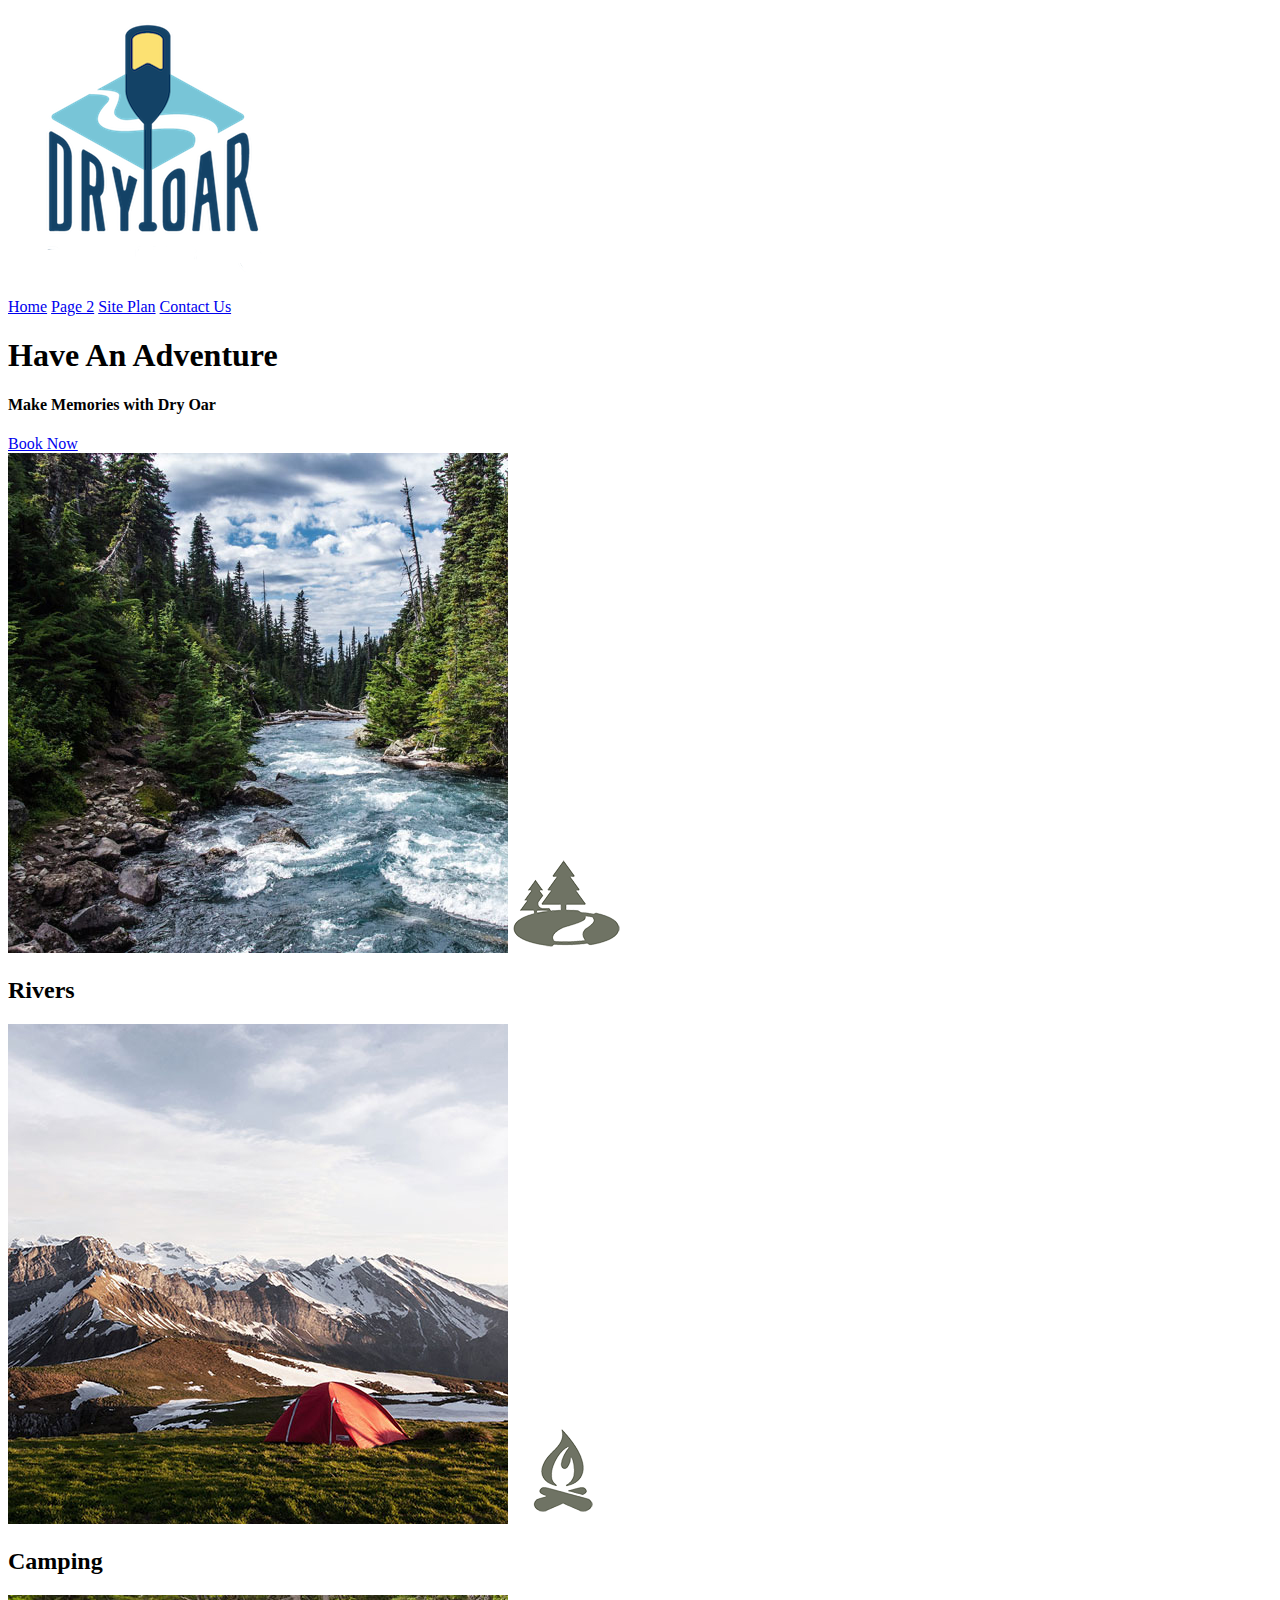
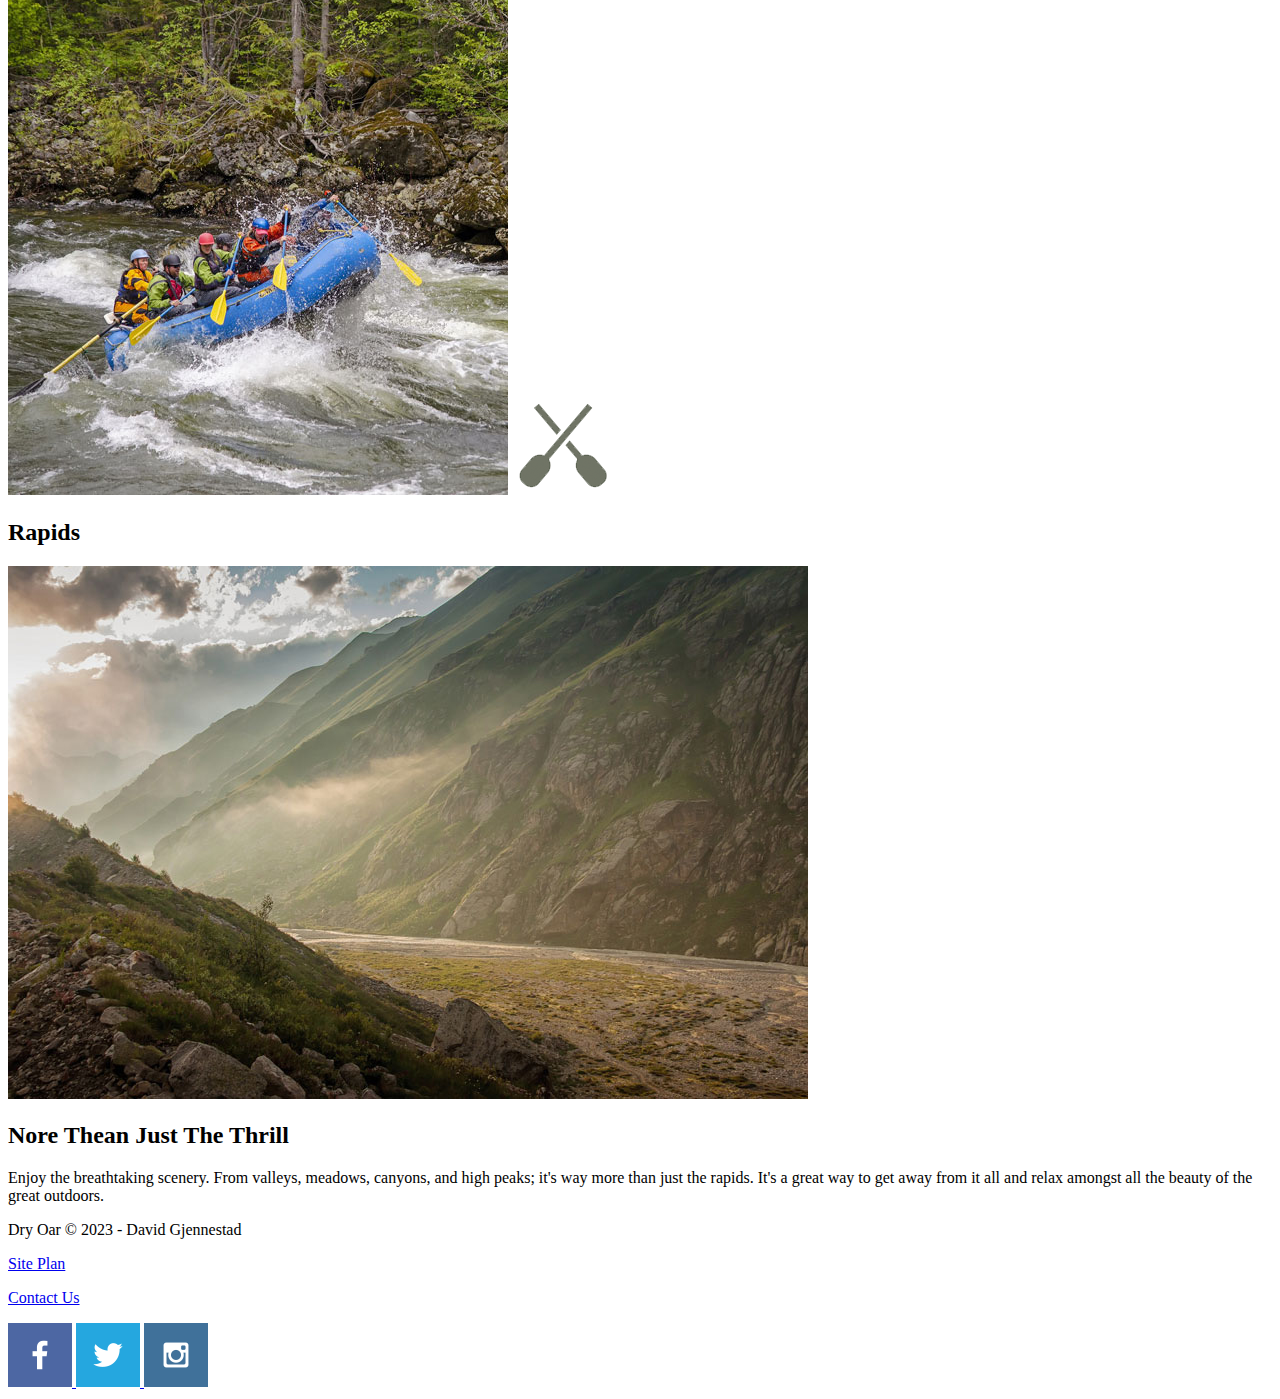
==== wwr/index.html @ d8a386f3 "Built the structure for the home page" ====
<!DOCTYPE html>
<html lang="en">
<head>
    <meta charset="UTF-8">
    <meta http-equiv="X-UA-Compatible" content="IE=edge">
    <meta name="viewport" content="width=device-width, initial-scale=1.0">
    <title>Whitewater Rafting Vacations | Dry Oar Boating | Home</title>
</head>
<body>
    <header>
        <a id="logo_link" href="index.html">
            <img class="logo" src="./images/logo.png" alt="Dry Oar Logo">
        </a>
        <nav>
            <a href="index.html">Home</a>
            <a href="#">Page 2</a>
            <a href="site-plan-rafting.html">Site Plan</a>
            <a href="contactus.html">Contact Us</a>
        </nav>
    </header>
    <div id="hero">
        <div id="hero-box">
            <imag id="hero-img" src="./images/hero.png" alt="People enjoying white water rafting"></imag>
        </div>
        <section id="hero-msg">
            <h1 class="home-title">Have An Adventure</h1>
            <h4>Make Memories with Dry Oar</h4>
            <div class="button-box">
                <a class="book" href="contactus.html">Book Now</a>
            </div>
        </section>
    </div>
    <main class="home-grid">
        <section class="rivers-card">
            <img class="card-img" src="./images/rivers.jpg" alt="river in forest">
            <img class="icon" src="./images/river_icon.png" alt="river icon">
            <h2>Rivers</h2>
        </section>
        <section class="camping-card">
            <img class="card-img" src="./images/camping.jpg" alt="tent in mountains">
            <img class="icon" src="./images/fire_icon.png" alt="fire icon">
            <h2>Camping</h2>
        </section>
        <section class="rapids-card">
            <img class="card-img" src="./images/rapids.jpg" alt="rafting boat">
            <img class="icon" src="./images/oars.png" alt="oars ican">
            <h2>Rapids</h2>
        </section>
        <img class="mountains" src="./images/mountains.jpg" alt="Misty mountains">
        <section class="msg">
            <h2>Nore Thean Just The Thrill</h2>
            <p>Enjoy the breathtaking scenery. From valleys, meadows, canyons, and high peaks; it's way more than just the rapids. It's a great way to get away from it all and relax amongst all the beauty of the great outdoors.</p>
        </section>
    </main>
    <footer>
        <p>Dry Oar &copy; 2023 - David Gjennestad</p>
        <p><a href="site-plan-rafting.html">Site Plan</a></p>
        <p><a href="contactus.html">Contact Us</a></p>
        <div class="social">
            <a href="https://facebook.com">
                <img src="./images/facebook.png" alt="fb icon">
            </a>
            <a href="https://twitter.com">
                <img src="./images/twitter.png" alt="twitter icon">
            </a>
            <a href="https://instagram.com">
                <img src="./images/instagram.png" alt="instagram icon">
            </a>
        </div>
    </footer>
</body>
</html>
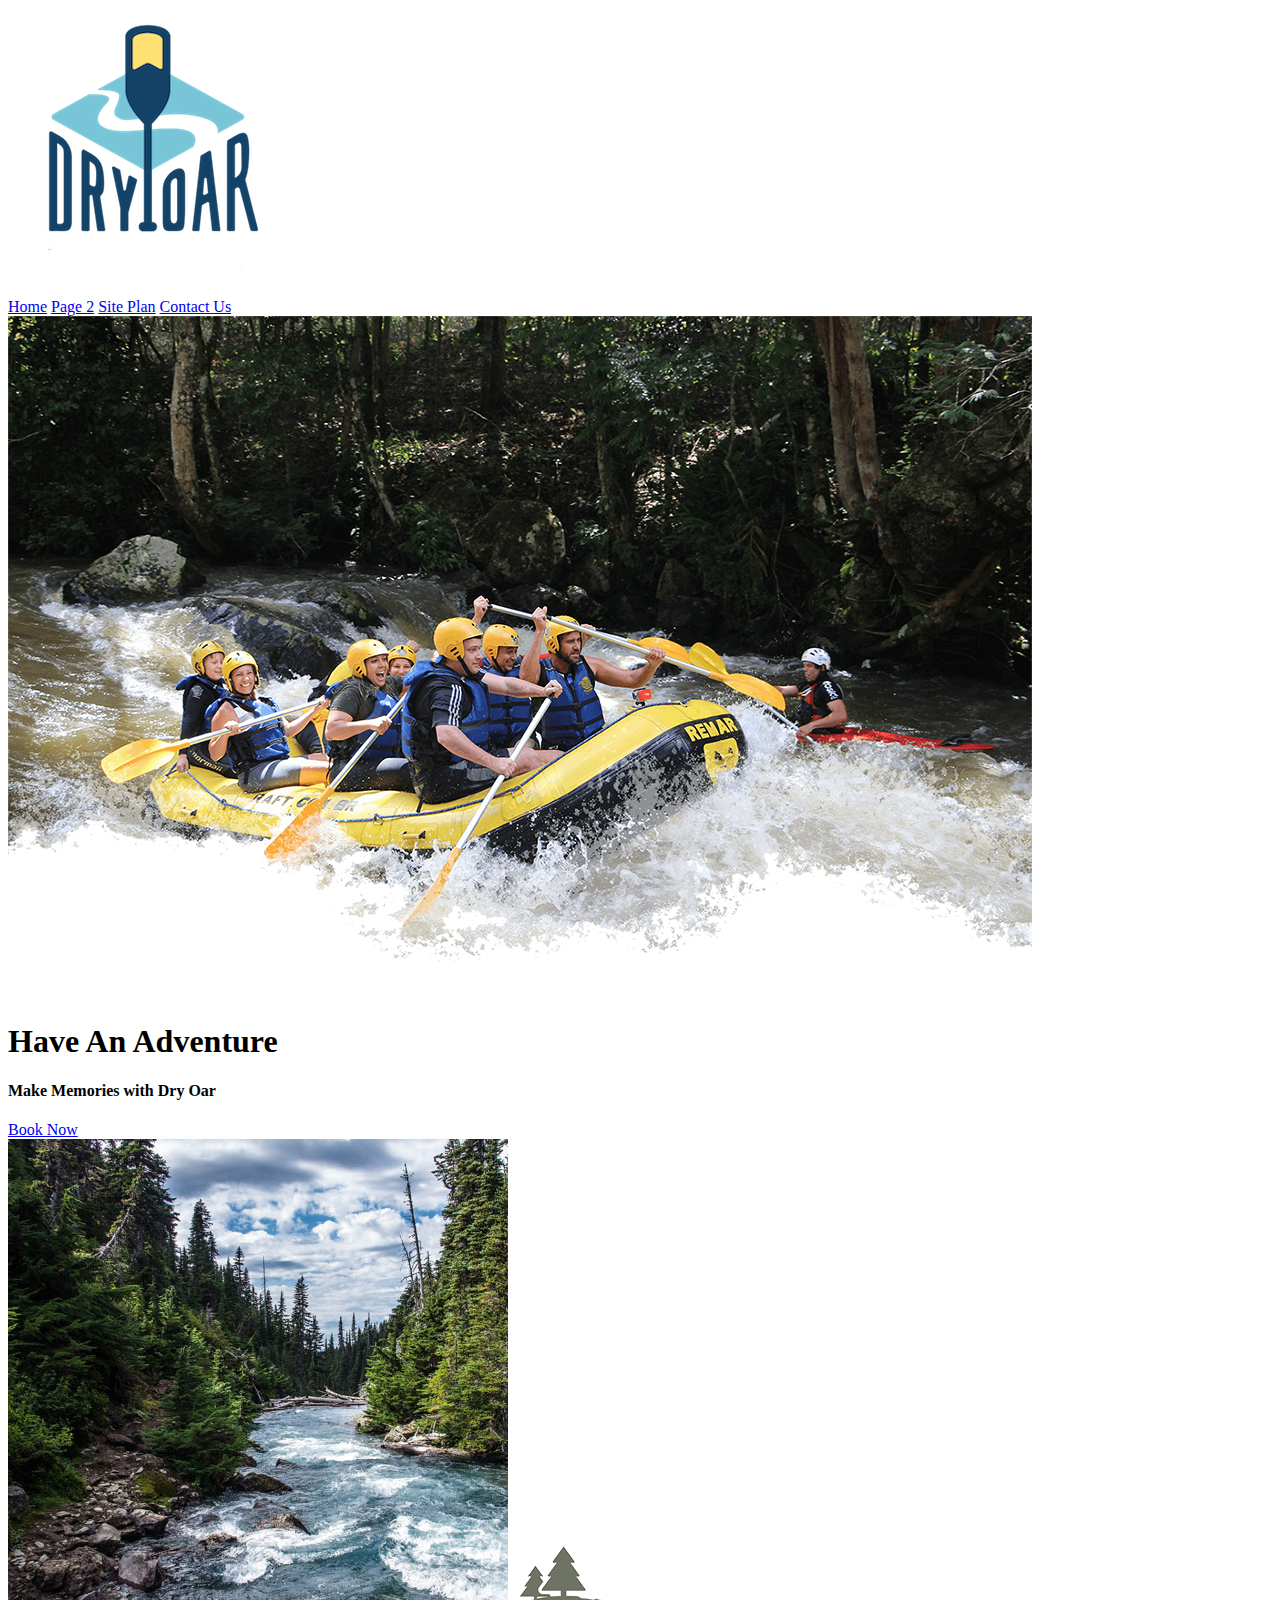
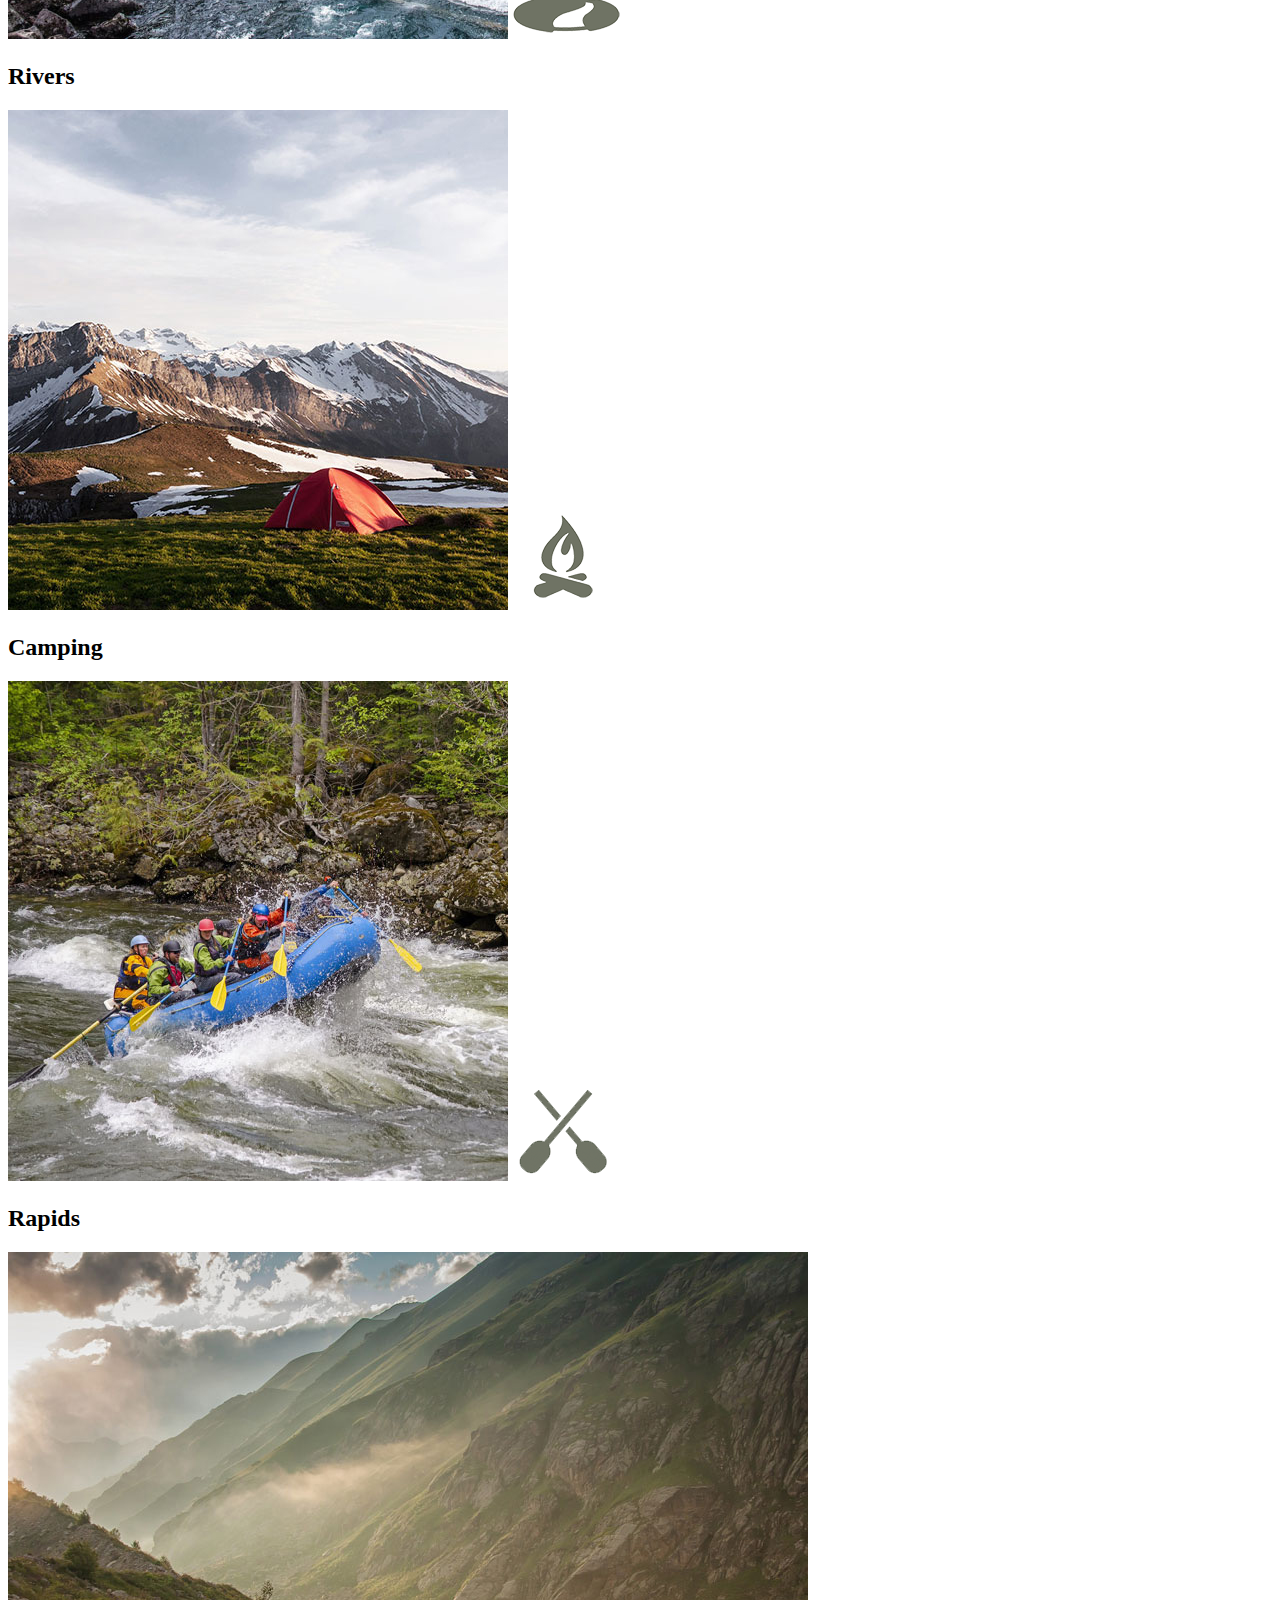
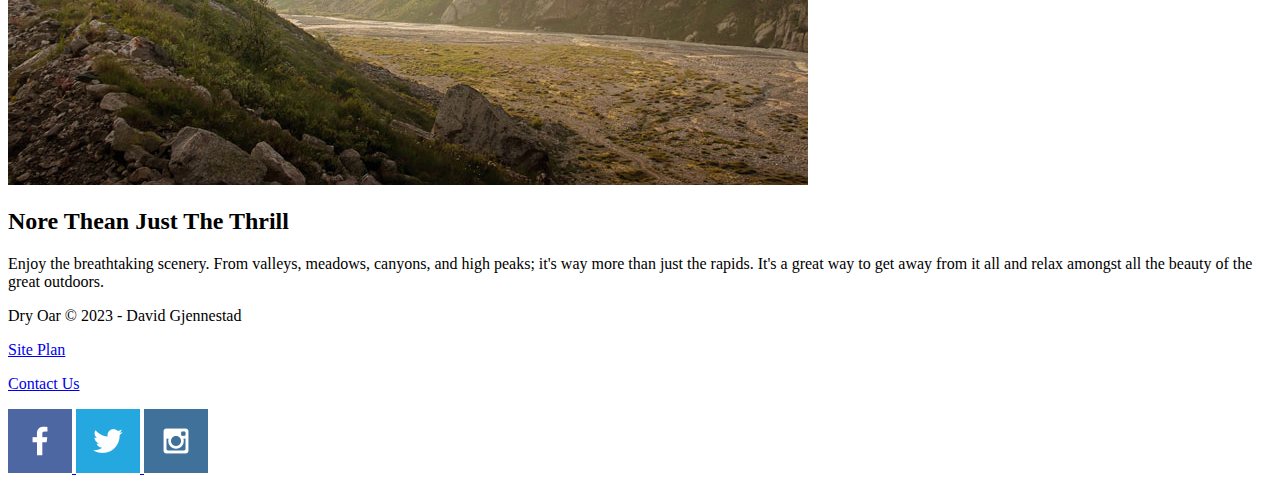
==== commit c08b8350: "Fixed mispell of img element at line 23" ====
--- a/wwr/index.html
+++ b/wwr/index.html
@@ -20,7 +20,7 @@
     </header>
     <div id="hero">
         <div id="hero-box">
-            <imag id="hero-img" src="./images/hero.png" alt="People enjoying white water rafting"></imag>
+            <img id="hero-img" src="./images/hero.png" alt="People enjoying white water rafting">
         </div>
         <section id="hero-msg">
             <h1 class="home-title">Have An Adventure</h1>
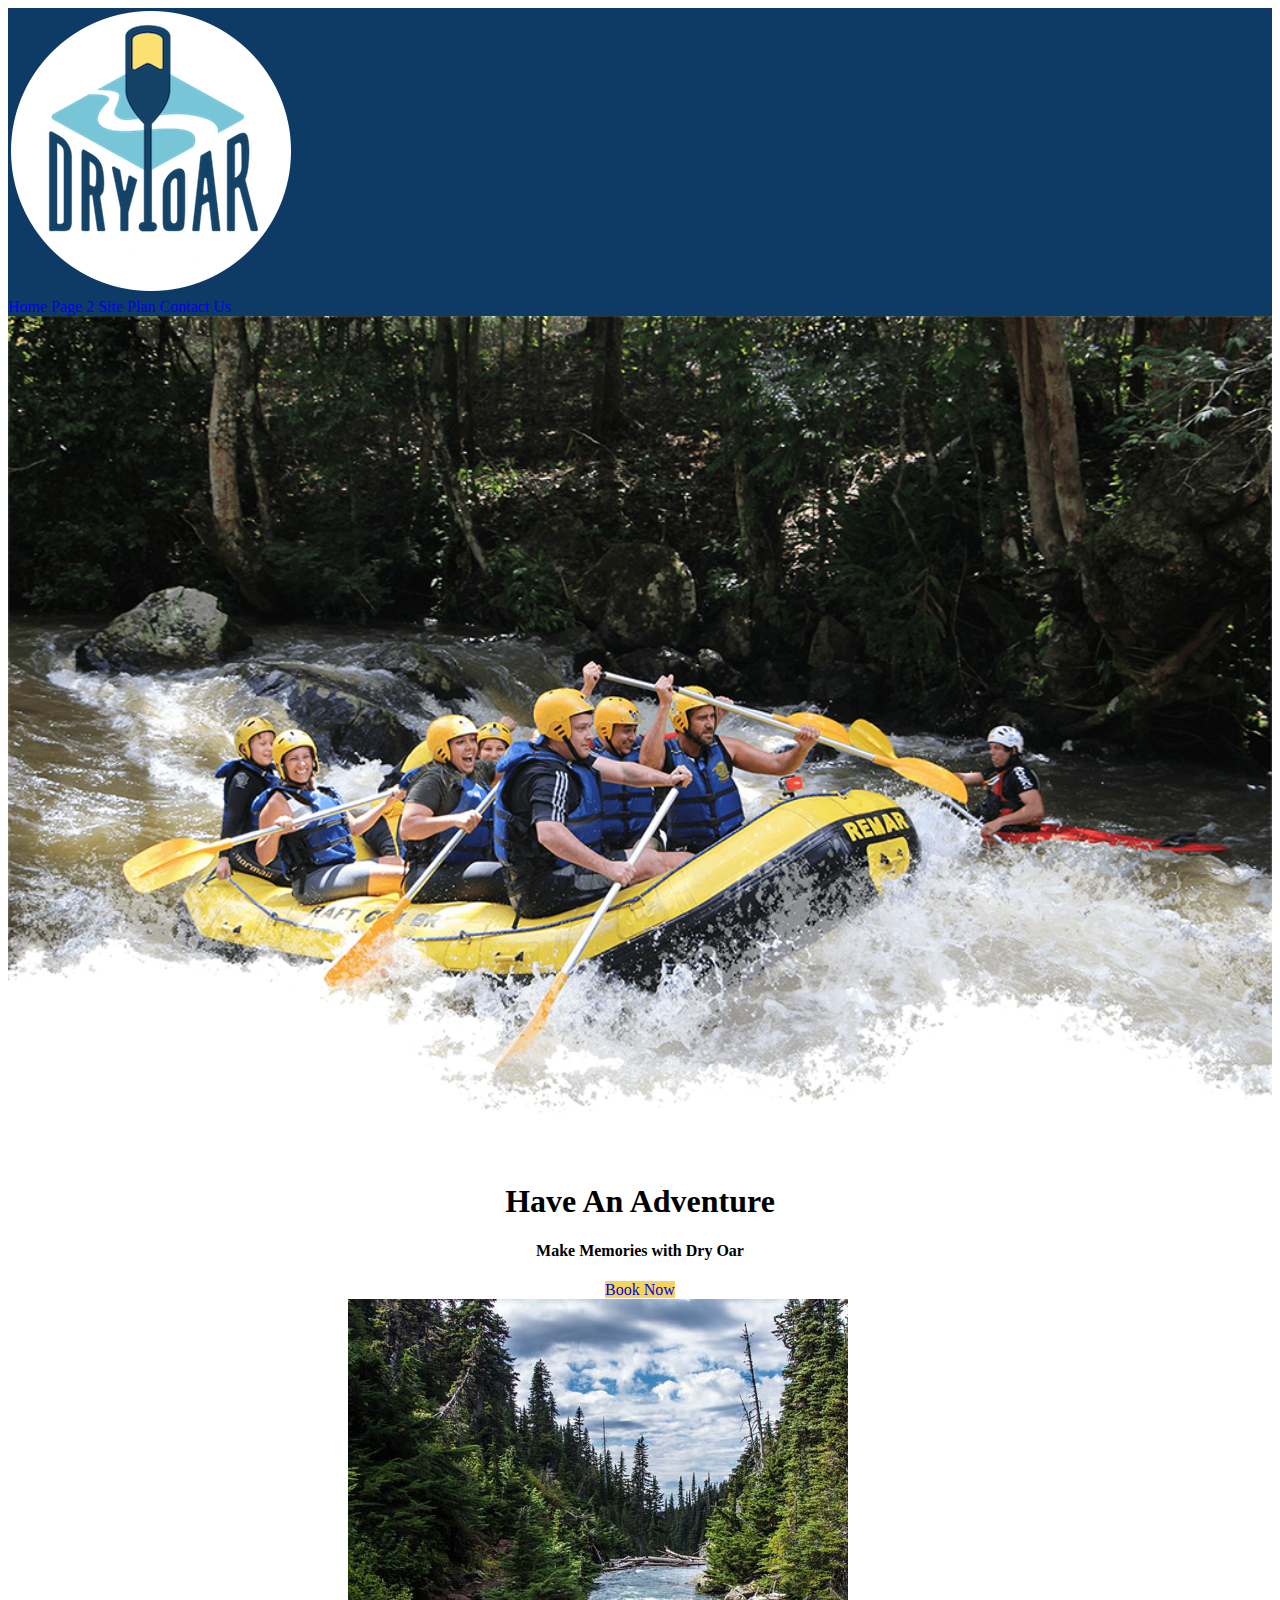
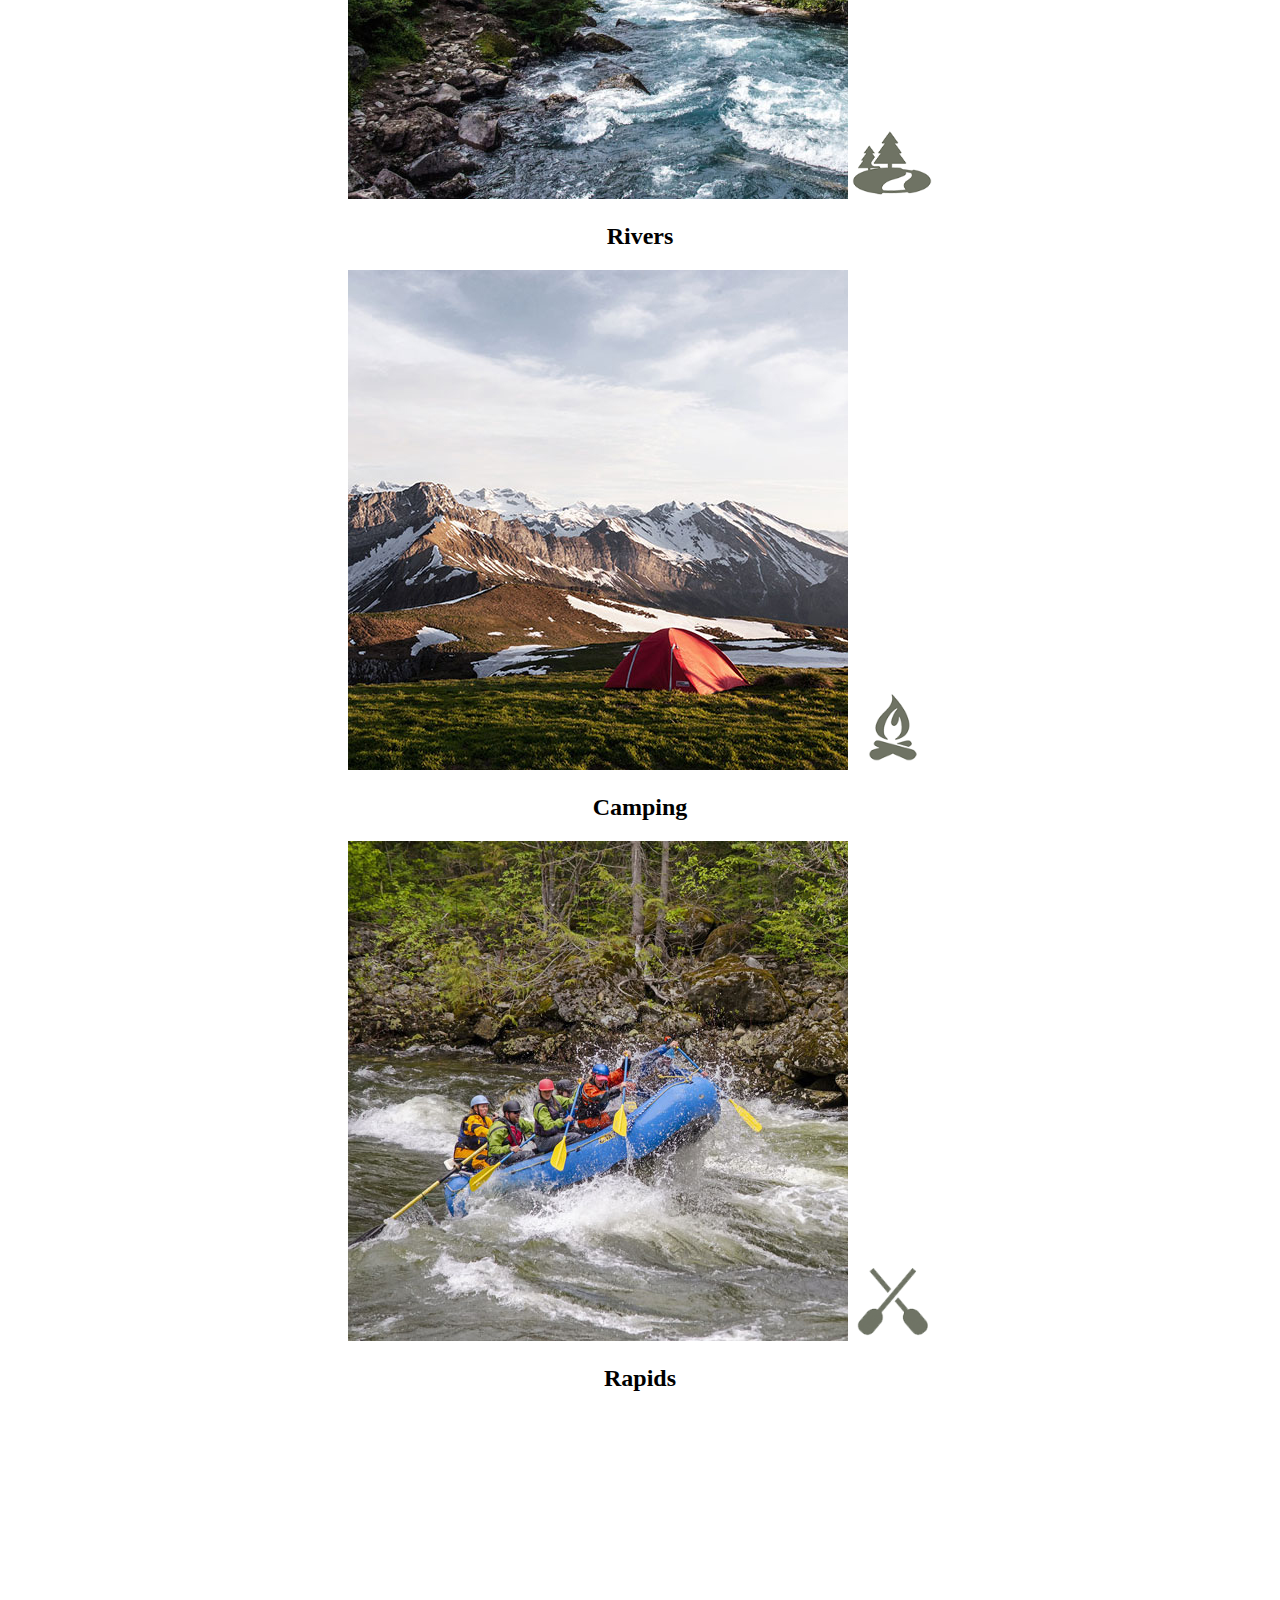
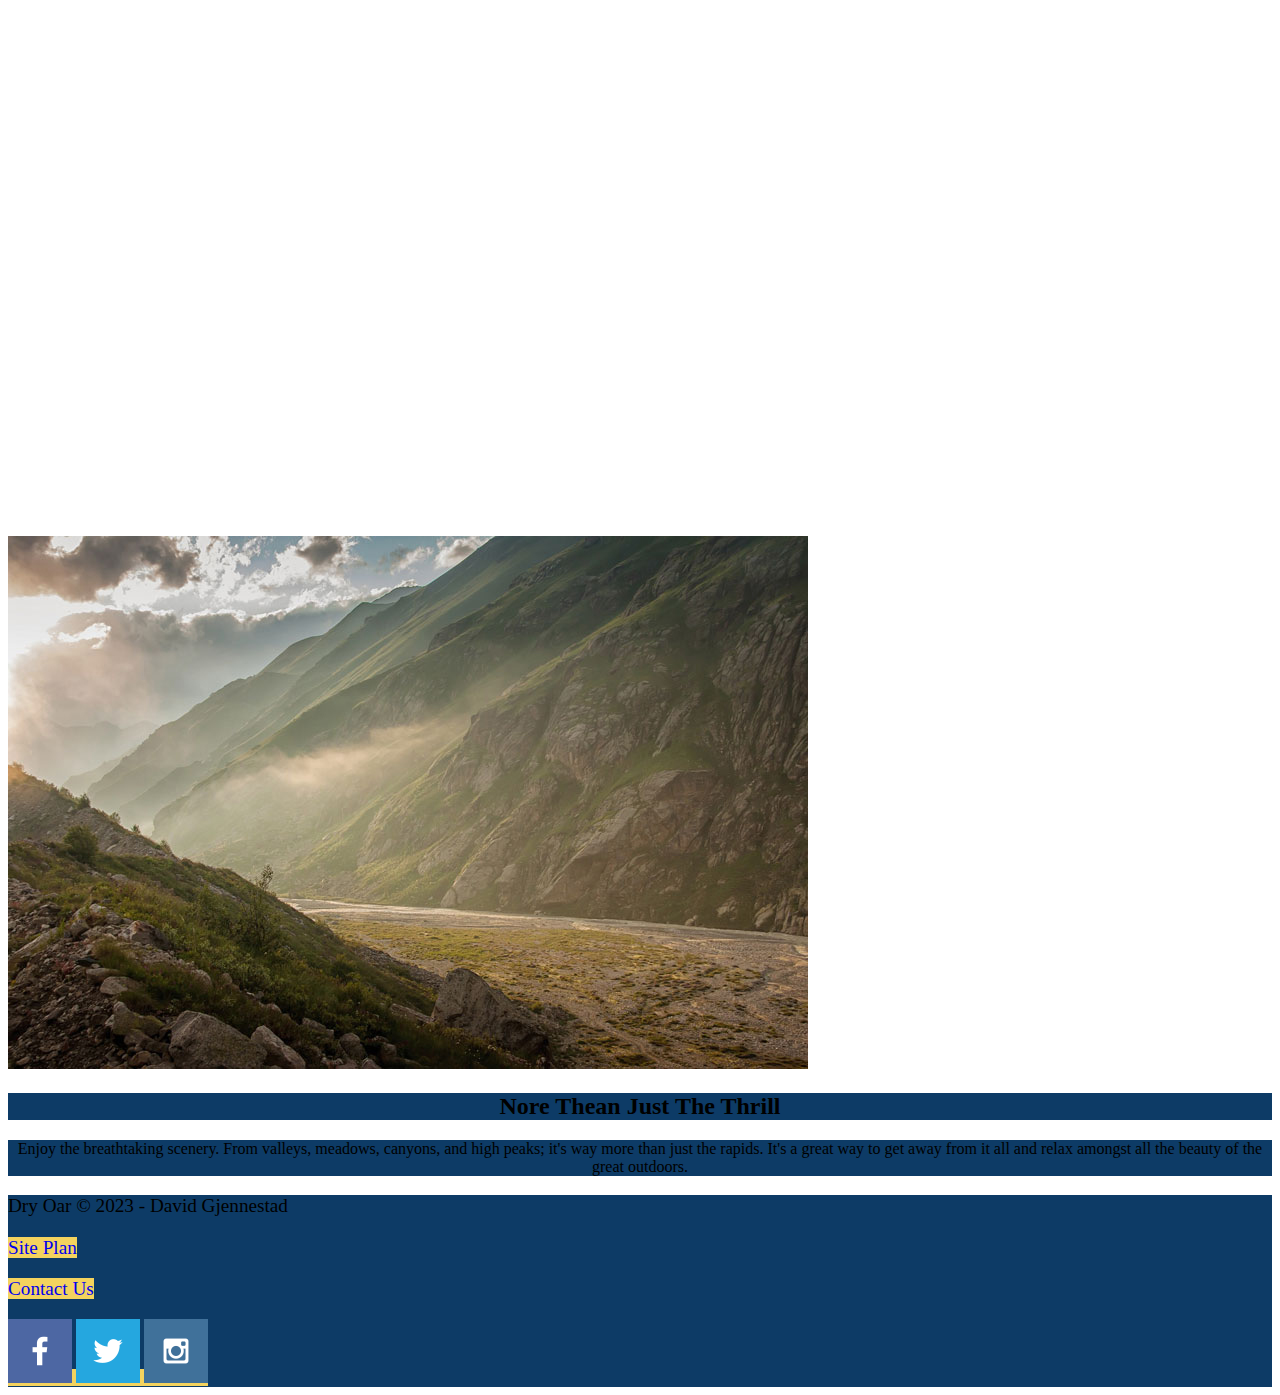
==== commit 6e9b0fa9: "Finish HTML with some CSS" ====
--- a/wwr/index.html
+++ b/wwr/index.html
@@ -5,68 +5,72 @@
     <meta http-equiv="X-UA-Compatible" content="IE=edge">
     <meta name="viewport" content="width=device-width, initial-scale=1.0">
     <title>Whitewater Rafting Vacations | Dry Oar Boating | Home</title>
+    <link rel="stylesheet" href="./styles/style.css">
 </head>
 <body>
-    <header>
-        <a id="logo_link" href="index.html">
-            <img class="logo" src="./images/logo.png" alt="Dry Oar Logo">
-        </a>
-        <nav>
-            <a href="index.html">Home</a>
-            <a href="#">Page 2</a>
-            <a href="site-plan-rafting.html">Site Plan</a>
-            <a href="contactus.html">Contact Us</a>
-        </nav>
-    </header>
-    <div id="hero">
-        <div id="hero-box">
-            <img id="hero-img" src="./images/hero.png" alt="People enjoying white water rafting">
+    <div id="content">
+        <header>
+            <a id="logo_link" href="index.html">
+                <img class="logo" src="./images/logo.png" alt="Dry Oar Logo">
+            </a>
+            <nav>
+                <a href="index.html">Home</a>
+                <a href="#">Page 2</a>
+                <a href="site-plan-rafting.html">Site Plan</a>
+                <a href="contactus.html">Contact Us</a>
+            </nav>
+        </header>
+        <div id="hero">
+            <div id="hero-box">
+                <img id="hero-img" src="./images/hero.png" alt="People enjoying white water rafting">
+            </div>
+            <section id="hero-msg">
+                <h1 class="home-title">Have An Adventure</h1>
+                <h4>Make Memories with Dry Oar</h4>
+                <div class="button-box">
+                    <a class="book" href="contactus.html">Book Now</a>
+                </div>
+            </section>
         </div>
-        <section id="hero-msg">
-            <h1 class="home-title">Have An Adventure</h1>
-            <h4>Make Memories with Dry Oar</h4>
-            <div class="button-box">
-                <a class="book" href="contactus.html">Book Now</a>
+        <main class="home-grid">
+            <section class="rivers-card">
+                <img class="card-img" src="./images/rivers.jpg" alt="river in forest">
+                <img class="icon" src="./images/river_icon.png" alt="river icon">
+                <h2>Rivers</h2>
+            </section>
+            <section class="camping-card">
+                <img class="card-img" src="./images/camping.jpg" alt="tent in mountains">
+                <img class="icon" src="./images/fire_icon.png" alt="fire icon">
+                <h2>Camping</h2>
+            </section>
+            <section class="rapids-card">
+                <img class="card-img" src="./images/rapids.jpg" alt="rafting boat">
+                <img class="icon" src="./images/oars.png" alt="oars ican">
+                <h2>Rapids</h2>
+            </section>
+            <div id="background"></div>
+            <img class="mountains" src="./images/mountains.jpg" alt="Misty mountains">
+            <section class="msg">
+                <h2>Nore Thean Just The Thrill</h2>
+                <p>Enjoy the breathtaking scenery. From valleys, meadows, canyons, and high peaks; it's way more than just the rapids. It's a great way to get away from it all and relax amongst all the beauty of the great outdoors.</p>
+            </section>
+        </main>
+        <footer>
+            <p>Dry Oar &copy; 2023 - David Gjennestad</p>
+            <p><a href="site-plan-rafting.html">Site Plan</a></p>
+            <p><a href="contactus.html">Contact Us</a></p>
+            <div class="social">
+                <a href="https://facebook.com" target="_blank">
+                    <img src="./images/facebook.png" alt="fb icon">
+                </a>
+                <a href="https://twitter.com" target="_blank">
+                    <img src="./images/twitter.png" alt="twitter icon">
+                </a>
+                <a href="https://instagram.com" target="_blank">
+                    <img src="./images/instagram.png" alt="instagram icon">
+                </a>
             </div>
-        </section>
+        </footer>
     </div>
-    <main class="home-grid">
-        <section class="rivers-card">
-            <img class="card-img" src="./images/rivers.jpg" alt="river in forest">
-            <img class="icon" src="./images/river_icon.png" alt="river icon">
-            <h2>Rivers</h2>
-        </section>
-        <section class="camping-card">
-            <img class="card-img" src="./images/camping.jpg" alt="tent in mountains">
-            <img class="icon" src="./images/fire_icon.png" alt="fire icon">
-            <h2>Camping</h2>
-        </section>
-        <section class="rapids-card">
-            <img class="card-img" src="./images/rapids.jpg" alt="rafting boat">
-            <img class="icon" src="./images/oars.png" alt="oars ican">
-            <h2>Rapids</h2>
-        </section>
-        <img class="mountains" src="./images/mountains.jpg" alt="Misty mountains">
-        <section class="msg">
-            <h2>Nore Thean Just The Thrill</h2>
-            <p>Enjoy the breathtaking scenery. From valleys, meadows, canyons, and high peaks; it's way more than just the rapids. It's a great way to get away from it all and relax amongst all the beauty of the great outdoors.</p>
-        </section>
-    </main>
-    <footer>
-        <p>Dry Oar &copy; 2023 - David Gjennestad</p>
-        <p><a href="site-plan-rafting.html">Site Plan</a></p>
-        <p><a href="contactus.html">Contact Us</a></p>
-        <div class="social">
-            <a href="https://facebook.com">
-                <img src="./images/facebook.png" alt="fb icon">
-            </a>
-            <a href="https://twitter.com">
-                <img src="./images/twitter.png" alt="twitter icon">
-            </a>
-            <a href="https://instagram.com">
-                <img src="./images/instagram.png" alt="instagram icon">
-            </a>
-        </div>
-    </footer>
 </body>
 </html>--- a/wwr/styles/style.css
+++ b/wwr/styles/style.css
@@ -0,0 +1,83 @@
+#content {
+    max-width: 1600;
+    margin: 0 auto;
+}
+
+nav a {
+    text-align: center;
+    text-decoration: none;
+}
+
+#hero-msg h1, #hero-msg h4 {
+    text-align: center;
+}
+
+.button-box {
+    text-align: center;
+}
+
+main section {
+    text-align: center;
+}
+
+#background {
+    height: 725px;
+}
+
+body {
+    background-color: white;
+}
+
+header {
+    background-color: #0d3b66;
+}
+
+nav a:hover {
+    background-color: #faf0ca;
+}
+
+.book, .join {
+    background-color: #f4d35e;
+    text-decoration: none;
+}
+
+.book:hover, .join:hover {
+    background-color: #0d3b66;
+}
+
+.msg h2 {
+    background-color: #0d3b66;
+}
+
+.msg p {
+    background-color: #0d3b66;
+}
+
+footer {
+    background-color: #0d3b66;
+}
+
+footer a {
+    background-color: #f4d35e;
+    text-decoration: none;
+}
+
+footer a:hover {
+    background-color: #0d3b66;
+}
+
+.icon {
+    width: 80px;
+}
+
+#hero-img {
+    width: 100%;
+}
+
+footer p {
+    font-size: 1.2em;
+}
+
+footer p a:hover {
+    text-decoration: underline;
+}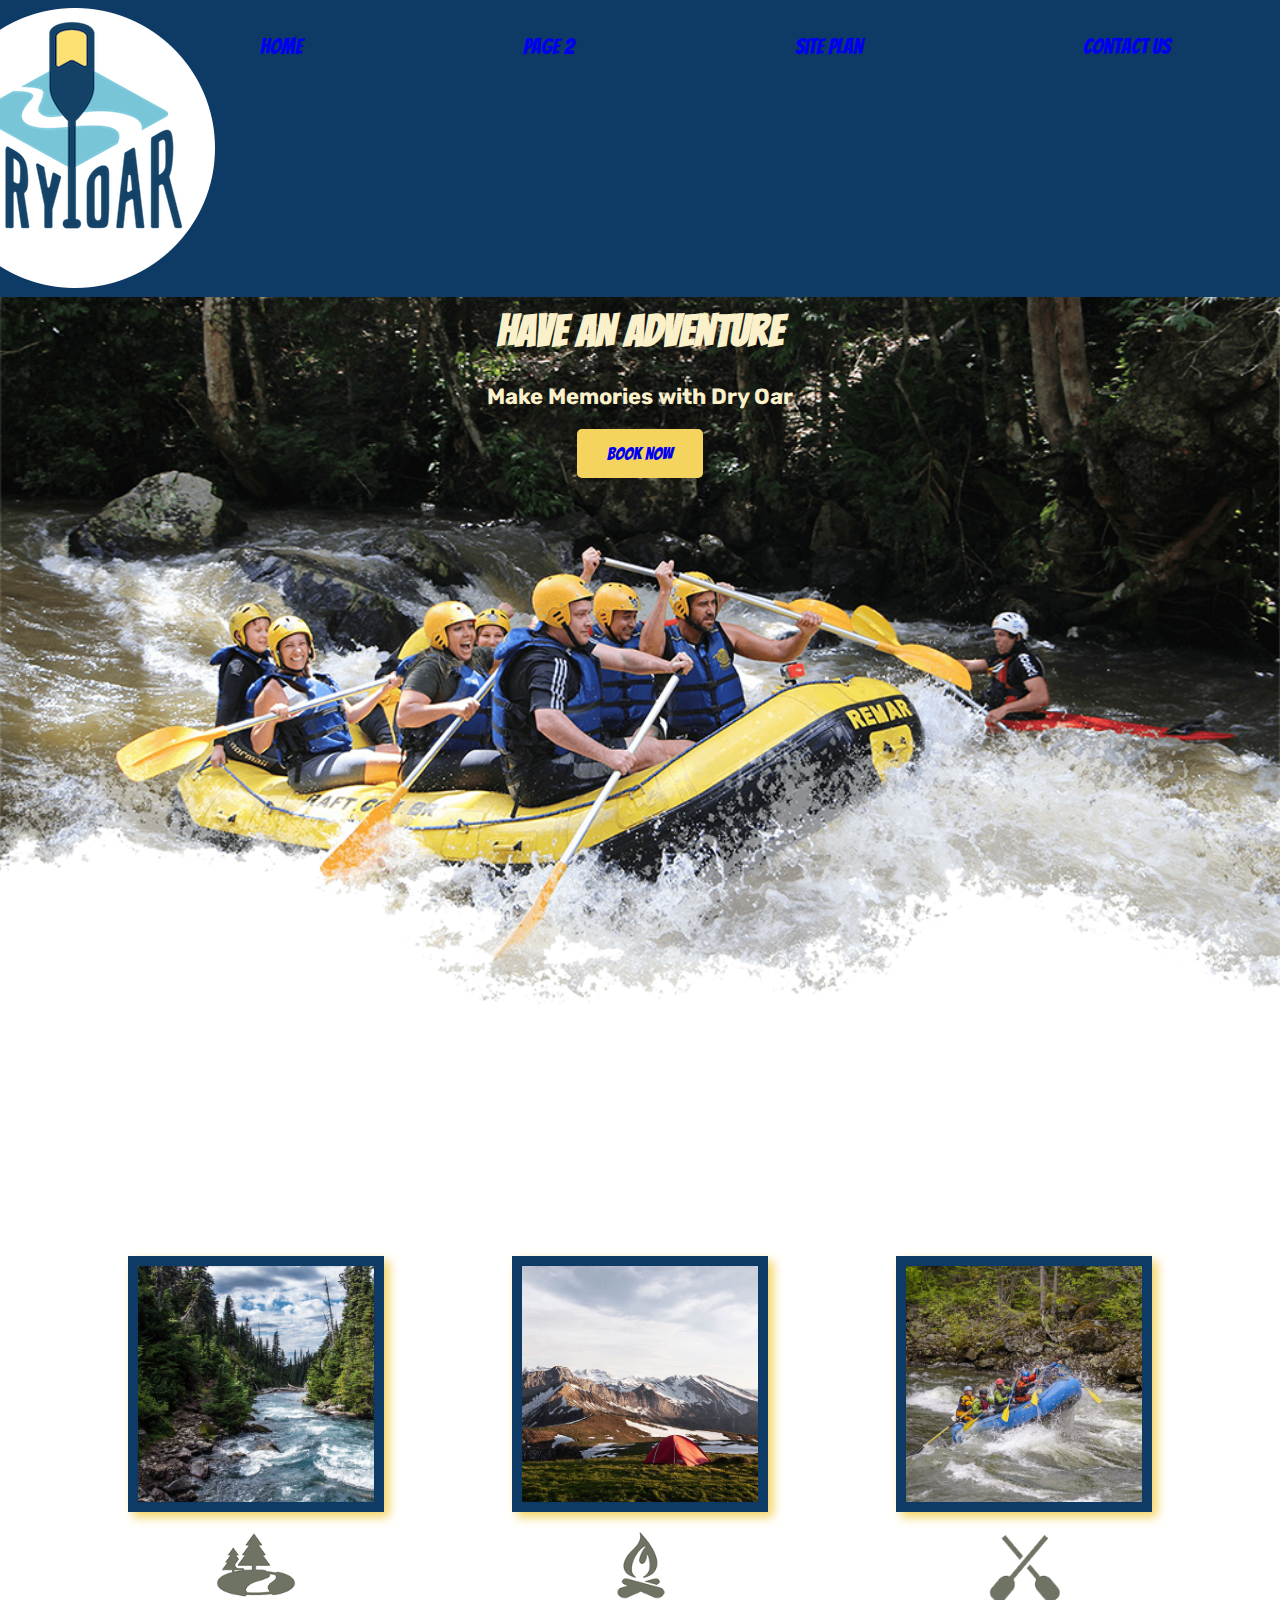
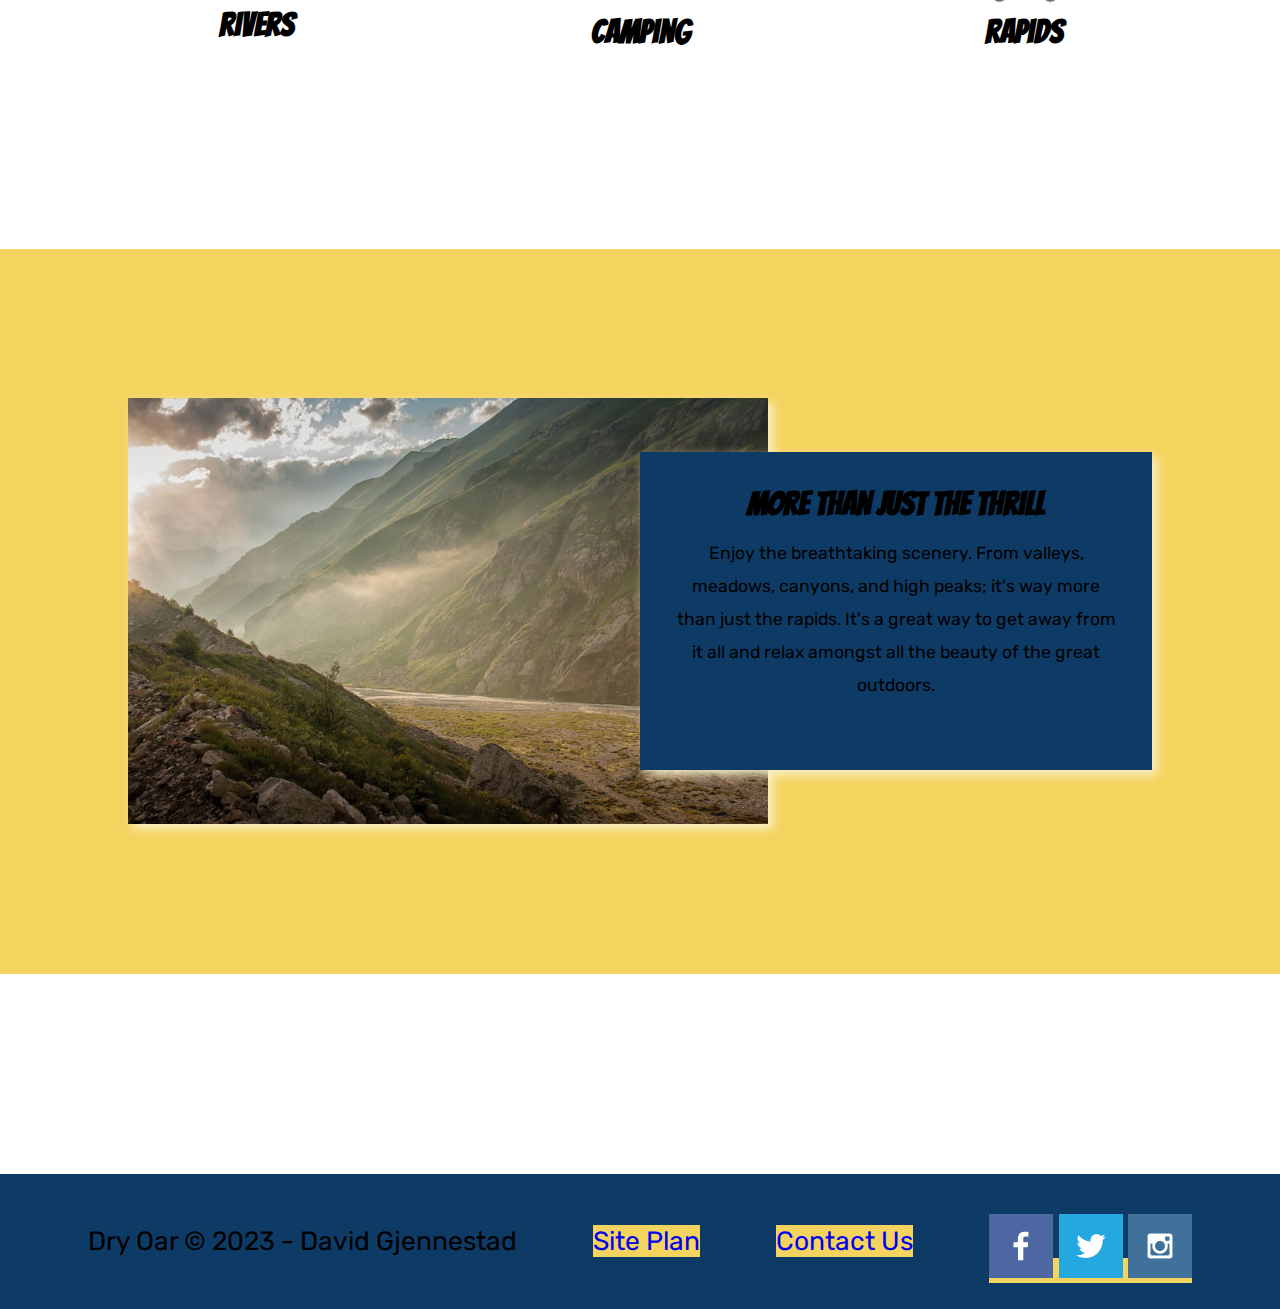
==== commit 88bc12d5: "Reorganized" ====
--- a/wwr/index.html
+++ b/wwr/index.html
@@ -51,7 +51,7 @@
             <div id="background"></div>
             <img class="mountains" src="./images/mountains.jpg" alt="Misty mountains">
             <section class="msg">
-                <h2>Nore Thean Just The Thrill</h2>
+                <h2>More Than Just The Thrill</h2>
                 <p>Enjoy the breathtaking scenery. From valleys, meadows, canyons, and high peaks; it's way more than just the rapids. It's a great way to get away from it all and relax amongst all the beauty of the great outdoors.</p>
             </section>
         </main>
--- a/wwr/styles/style.css
+++ b/wwr/styles/style.css
@@ -1,60 +1,193 @@
-#content {
-    max-width: 1600;
-    margin: 0 auto;
-}
-
-nav a {
-    text-align: center;
-    text-decoration: none;
-}
-
-#hero-msg h1, #hero-msg h4 {
-    text-align: center;
-}
-
-.button-box {
-    text-align: center;
-}
-
-main section {
-    text-align: center;
-}
-
-#background {
-    height: 725px;
-}
+@import url('https://fonts.googleapis.com/css2?family=Bangers&family=Rubik&display=swap');
 
 body {
     background-color: white;
+    font-size: 22px;
+    margin: 0 auto;
+    padding: 0%;
+}
+
+h2 {
+    font-family: Bangers;
+    margin: 0 auto;
+}
+
+h4 {
+    font-family: Rubik, Helvetica, sans-serif;
+}
+
+p {
+    font-family: Rubik, Helvetica, sans-serif;
+}
+
+#content {
+    max-width: 1600px;
+    margin: 0 auto;
 }
 
 header {
     background-color: #0d3b66;
+    display: grid;
+    grid-template-columns: 150px auto;
+}
+
+#logo_link {
+    padding-top: 5px;
+    justify-self: center;
+    align-self: center;
+}
+
+nav { 
+    display: flex;
+    justify-content: space-around;
+}
+
+nav a {
+    text-align: center;
+    text-decoration: none;
+    font-family: Bangers;
+    padding: 35px
 }
 
 nav a:hover {
     background-color: #faf0ca;
+}
+
+#hero {
+    display: grid;
+    grid-template-columns: 1fr 3fr 1fr;
+    margin-top: -100px;
+}
+
+#hero-box {
+    grid-column: 1/4;
+    grid-row: 1/3;
+    z-index: -1;
+}
+
+#hero-img {
+    width: 100%;
+}
+
+#hero-msg {
+    grid-column: 2/3;
+    grid-row: 1/2;
+    margin-top: 100px;
+}
+
+#hero-msg h1, #hero-msg h4 {
+    text-align: center;
+    color: #faf0ca;
+}
+
+.home-title {
+    font-family: Bangers;
+    font-size: 2em;
+    margin-top: 10px;
+}
+
+.button-box {
+    text-align: center;
 }
 
 .book, .join {
     background-color: #f4d35e;
     text-decoration: none;
+    font-family: Bangers;
+    font-size: 18px;
+    padding: 15px 30px;
+    margin-top: 50px;
+    border-radius: 5px;
 }
 
 .book:hover, .join:hover {
     background-color: #0d3b66;
 }
 
+.home-grid {
+    display: grid;
+    grid-template-columns: repeat(10, 1fr);
+}
+
+main section {
+    text-align: center;
+}
+
+main section img {
+    box-sizing: border-box;
+}
+
+.rivers-card, .camping-card, .rapids-card {
+    margin: 200px 0;
+}
+
+.card-img {
+    border: 10px solid #0d3b66;
+    width: 100%;
+    transition: transform .5s;
+    box-shadow: 5px 5px 10px #f4d35e;
+}
+
+.card-img:hover {
+    opacity: .6;
+    transform: scale(1.1);
+}
+
+.rivers-card {
+    grid-column: 2/4;
+    grid-row: 2/3;
+}
+
+.camping-card {
+    grid-column: 5/7;
+    grid-row: 2/3;
+}
+
+.rapids-card {
+    grid-column: 8/10;
+    grid-row: 2/3;
+}
+
+#background {
+    height: 725px;
+    background-color: #f4d35e;
+    grid-column: 1/11;
+    grid-row: 4/9;
+}
+
+.mountains {
+    width: 100%;
+    grid-column: 2/7;
+    grid-row: 5/8;
+    box-shadow: 5px 5px 10px #faf0ca;
+}
+
 .msg h2 {
     background-color: #0d3b66;
 }
 
 .msg p {
     background-color: #0d3b66;
+    font-size: .8em;
+    padding-bottom: 15px;
+}
+
+.msg {
+    background-color: #0d3b66;
+    line-height: 1.5em;
+    padding: 35px;
+    grid-column: 6/10;
+    grid-row: 6/7;
+    box-shadow: 5px 5px 10px #faf0ca;
 }
 
 footer {
     background-color: #0d3b66;
+    padding: 25px 50px;
+    margin-top: 200px;
+    display: flex;
+    justify-content: space-around;
+    align-items: center;
 }
 
 footer a {
@@ -66,18 +199,62 @@
     background-color: #0d3b66;
 }
 
+footer p {
+    font-size: 1.2em;
+}
+
+footer p a:hover {
+    text-decoration: underline;
+}
+
+footer .social img {
+    padding-top: 15px;
+}
+
 .icon {
     width: 80px;
-}
-
-#hero-img {
-    width: 100%;
-}
-
-footer p {
-    font-size: 1.2em;
-}
-
-footer p a:hover {
-    text-decoration: underline;
-}+    padding-top: 10px;
+}
+
+@media screen and (max-width: 900px) {
+    #hero, .home-grid {
+        display: block;
+        height: auto;
+    }
+    nav, footer {
+        flex-direction: column;
+    }
+    nav a {
+        display: block;
+        padding: 15px;
+    }
+    #hero {
+        margin-top: 0;
+    }
+    #hero-msg {
+        margin-top: 0;
+    }
+    #hero-msg h4 {
+        display: none;
+    }
+    .home-title {
+        font-size: 25px;
+        color: #6f7364;
+    }
+    .rivers-card, .camping-card, .rapids-card { 
+        margin: 50px auto;
+        width: 60%;
+    }
+    #background {
+        display: none;
+    }
+    .mountains, .msg {
+        width: 80%;
+        display: block;
+        margin: 0 auto;
+    }
+    footer {
+        margin-top: 25px;
+    }
+}
+            